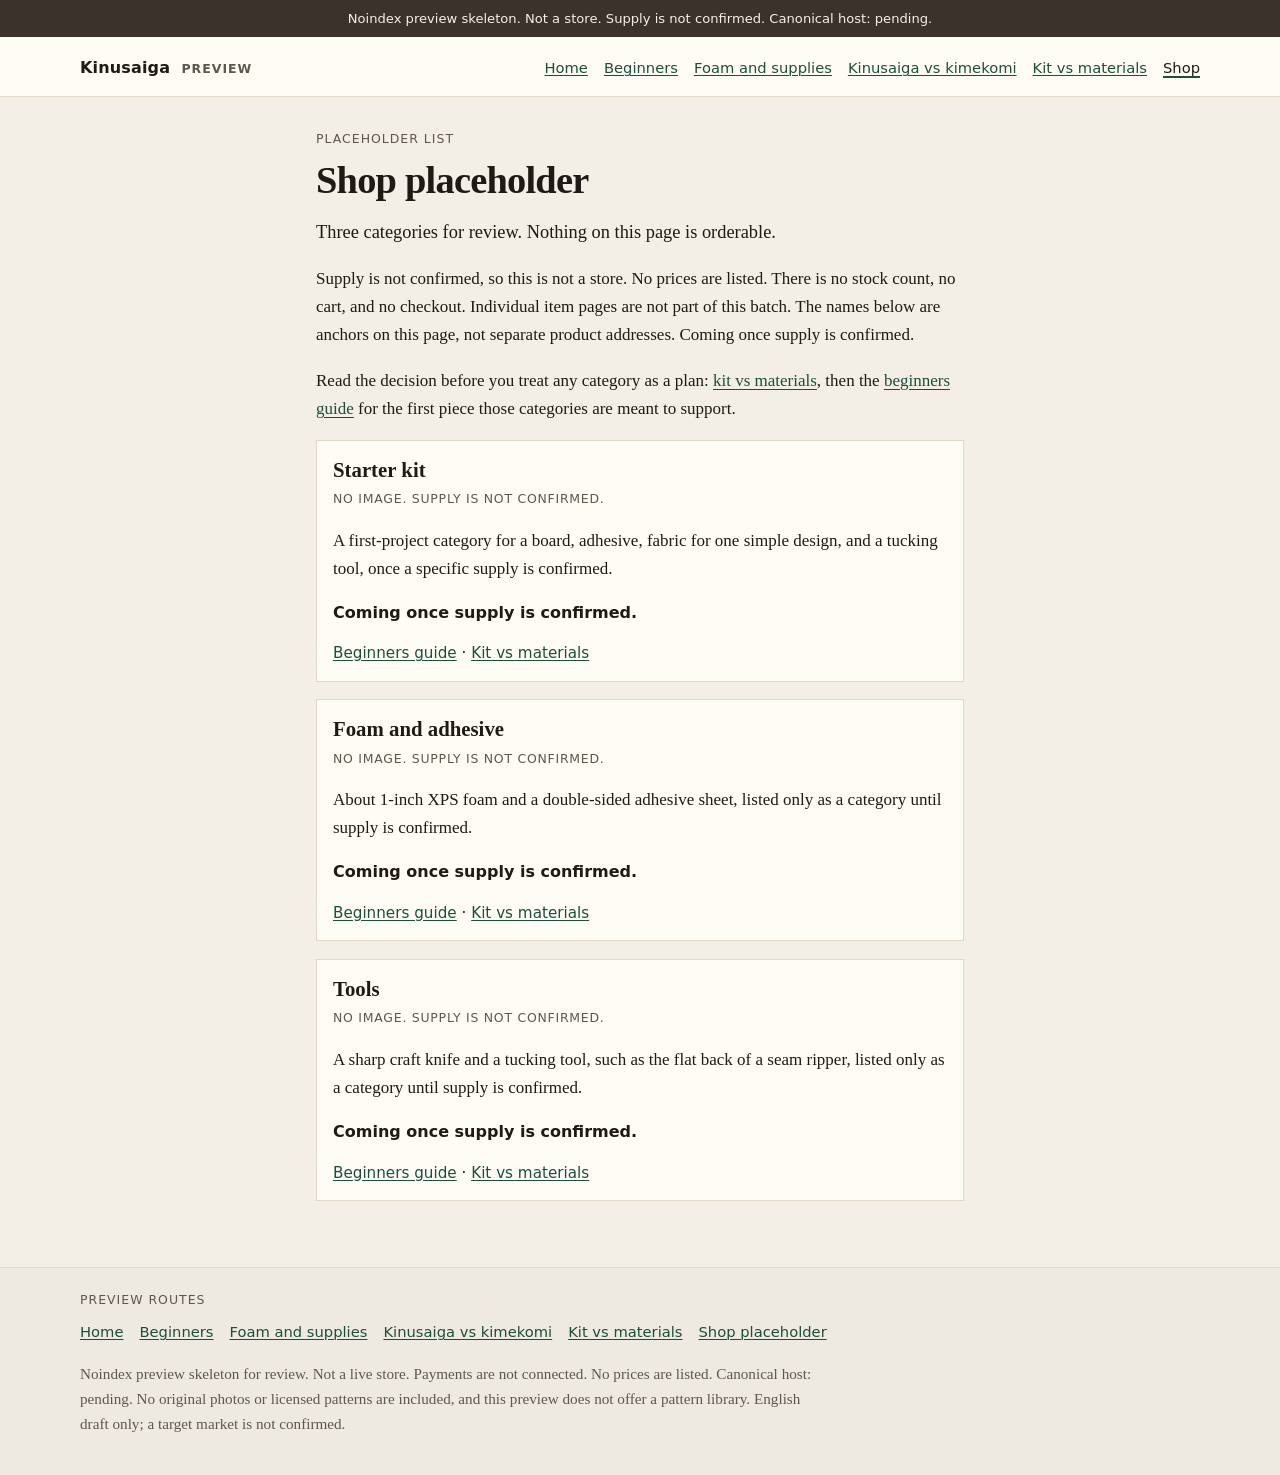
==== shop/index.html @ 1de95fd8 "Add a noindex static preview of the kinusaiga guide skeleton. The six first-batch routes are for loc" ====
<!DOCTYPE html>
<html lang="en">
<head>
  <meta charset="utf-8">
  <meta name="viewport" content="width=device-width, initial-scale=1">
  <meta name="robots" content="noindex, nofollow">
  <meta name="googlebot" content="noindex, nofollow">
  <title>Shop placeholder — not a store</title>
  <meta name="description" content="A noindex placeholder list of three kinusaiga categories. Supply is not confirmed. No prices and no checkout.">
  <!-- canonical: pending. No production host is approved. This page intentionally sets no rel=canonical. -->
  <link rel="stylesheet" href="/css/site.css">
</head>
<body>
  <a class="skip" href="#content">Skip to content</a>
  <p class="preview-banner">Noindex preview skeleton. Not a store. Supply is not confirmed. Canonical host: pending.</p>
  <header class="site-header">
    <div class="wrap header-inner">
      <a class="brand" href="/">Kinusaiga <span>Preview</span></a>
      <nav aria-label="Primary">
        <ul class="nav-list">
          <li><a href="/">Home</a></li>
          <li><a href="/guides/kinusaiga-for-beginners">Beginners</a></li>
          <li><a href="/guides/kinusaiga-foam-and-supplies">Foam and supplies</a></li>
          <li><a href="/guides/kinusaiga-vs-kimekomi">Kinusaiga vs kimekomi</a></li>
          <li><a href="/guides/kinusaiga-kit-vs-materials">Kit vs materials</a></li>
          <li><a href="/shop" aria-current="page">Shop</a></li>
        </ul>
      </nav>
    </div>
  </header>
  <main id="content">
    <article>
      <p class="eyebrow">Placeholder list</p>
      <h1>Shop placeholder</h1>
      <p class="dek">Three categories for review. Nothing on this page is orderable.</p>
      <p>Supply is not confirmed, so this is not a store. No prices are listed. There is no stock count, no cart, and no checkout. Individual item pages are not part of this batch. The names below are anchors on this page, not separate product addresses. Coming once supply is confirmed.</p>
      <p>Read the decision before you treat any category as a plan: <a href="/guides/kinusaiga-kit-vs-materials">kit vs materials</a>, then the <a href="/guides/kinusaiga-for-beginners">beginners guide</a> for the first piece those categories are meant to support.</p>

      <section class="category" id="starter-kit">
        <h2>Starter kit</h2>
        <p class="no-image">No image. Supply is not confirmed.</p>
        <p>A first-project category for a board, adhesive, fabric for one simple design, and a tucking tool, once a specific supply is confirmed.</p>
        <p class="status">Coming once supply is confirmed.</p>
        <p class="category-links"><a href="/guides/kinusaiga-for-beginners">Beginners guide</a> · <a href="/guides/kinusaiga-kit-vs-materials">Kit vs materials</a></p>
      </section>

      <section class="category" id="foam-and-adhesive">
        <h2>Foam and adhesive</h2>
        <p class="no-image">No image. Supply is not confirmed.</p>
        <p>About 1-inch XPS foam and a double-sided adhesive sheet, listed only as a category until supply is confirmed.</p>
        <p class="status">Coming once supply is confirmed.</p>
        <p class="category-links"><a href="/guides/kinusaiga-for-beginners">Beginners guide</a> · <a href="/guides/kinusaiga-kit-vs-materials">Kit vs materials</a></p>
      </section>

      <section class="category" id="tools">
        <h2>Tools</h2>
        <p class="no-image">No image. Supply is not confirmed.</p>
        <p>A sharp craft knife and a tucking tool, such as the flat back of a seam ripper, listed only as a category until supply is confirmed.</p>
        <p class="status">Coming once supply is confirmed.</p>
        <p class="category-links"><a href="/guides/kinusaiga-for-beginners">Beginners guide</a> · <a href="/guides/kinusaiga-kit-vs-materials">Kit vs materials</a></p>
      </section>
    </article>
  </main>
  <footer class="site-footer">
    <div class="wrap">
      <p class="footer-label">Preview routes</p>
      <ul class="footer-nav">
        <li><a href="/">Home</a></li>
        <li><a href="/guides/kinusaiga-for-beginners">Beginners</a></li>
        <li><a href="/guides/kinusaiga-foam-and-supplies">Foam and supplies</a></li>
        <li><a href="/guides/kinusaiga-vs-kimekomi">Kinusaiga vs kimekomi</a></li>
        <li><a href="/guides/kinusaiga-kit-vs-materials">Kit vs materials</a></li>
        <li><a href="/shop" aria-current="page">Shop placeholder</a></li>
      </ul>
      <p>Noindex preview skeleton for review. Not a live store. Payments are not connected. No prices are listed. Canonical host: pending. No original photos or licensed patterns are included, and this preview does not offer a pattern library. English draft only; a target market is not confirmed.</p>
    </div>
  </footer>
</body>
</html>
---- css/site.css ----
:root {
  --bg: #f3efe6;
  --paper: #fffcf6;
  --ink: #1e1a16;
  --muted: #5e574e;
  --line: #e3d9cb;
  --link: #1a4f3c;
  --link-hover: #0e3327;
  --banner: #3a322b;
  --banner-ink: #f6f0e6;
  --measure: 40.5rem;
  --wide: 70rem;
  --sans: "Segoe UI", system-ui, -apple-system, sans-serif;
  --serif: "Iowan Old Style", Palatino, "Palatino Linotype", Georgia, serif;
}

*,
*::before,
*::after {
  box-sizing: border-box;
}

html {
  font-size: 100%;
}

body {
  margin: 0;
  background: var(--bg);
  color: var(--ink);
  font-family: var(--serif);
  font-size: 1.0625rem;
  line-height: 1.65;
}

a {
  color: var(--link);
  text-underline-offset: 0.16em;
}

a:hover {
  color: var(--link-hover);
}

a:focus-visible,
.table-wrap:focus-visible,
.skip:focus {
  outline: 2px solid var(--link);
  outline-offset: 3px;
}

.skip {
  position: absolute;
  left: 0.75rem;
  top: -3.5rem;
  z-index: 3;
  background: var(--paper);
  color: var(--ink);
  padding: 0.4rem 0.7rem;
}

.skip:focus {
  top: 0.5rem;
}

.preview-banner {
  margin: 0;
  padding: 0.55rem 1.25rem;
  background: var(--banner);
  color: var(--banner-ink);
  font-family: var(--sans);
  font-size: 0.82rem;
  line-height: 1.45;
  text-align: center;
}

.wrap {
  width: min(100% - 2rem, var(--wide));
  margin-inline: auto;
}

.site-header {
  padding: 1.1rem 0 0.85rem;
  border-bottom: 1px solid var(--line);
  background: var(--paper);
}

.header-inner {
  display: flex;
  flex-wrap: wrap;
  align-items: baseline;
  justify-content: space-between;
  gap: 0.75rem 1.5rem;
}

.brand {
  color: var(--ink);
  font-family: var(--sans);
  font-size: 1rem;
  font-weight: 650;
  text-decoration: none;
  letter-spacing: 0.01em;
}

.brand span {
  margin-left: 0.35rem;
  color: var(--muted);
  font-weight: 550;
  font-size: 0.78rem;
  letter-spacing: 0.08em;
  text-transform: uppercase;
}

.nav-list,
.footer-nav {
  display: flex;
  flex-wrap: wrap;
  gap: 0.35rem 1rem;
  margin: 0;
  padding: 0;
  list-style: none;
}

.nav-list a,
.footer-nav a {
  font-family: var(--sans);
  font-size: 0.92rem;
  text-decoration-thickness: 1px;
}

.nav-list a[aria-current="page"] {
  color: var(--ink);
  text-decoration: none;
  border-bottom: 2px solid var(--link);
}

main {
  width: min(100% - 2rem, var(--measure));
  margin: 0 auto;
  padding: 2rem 0 3rem;
}

.eyebrow,
.footer-label,
.supply-note h3,
.end-cta h2,
.no-image,
.status {
  font-family: var(--sans);
}

.eyebrow {
  margin: 0 0 0.4rem;
  color: var(--muted);
  font-size: 0.78rem;
  letter-spacing: 0.08em;
  text-transform: uppercase;
}

h1,
h2,
h3 {
  line-height: 1.25;
  text-wrap: pretty;
  font-weight: 650;
}

h1 {
  margin: 0 0 0.8rem;
  font-size: clamp(1.85rem, 3vw, 2.45rem);
  letter-spacing: -0.02em;
}

h2 {
  margin: 2.2rem 0 0.7rem;
  font-size: 1.45rem;
}

h3 {
  margin: 1.4rem 0 0.4rem;
  font-size: 1.12rem;
}

p,
li {
  text-wrap: pretty;
}

.dek {
  margin-top: 0;
  font-size: 1.15rem;
}

.pending {
  margin: 1.2rem 0;
  padding-left: 0.85rem;
  border-left: 3px solid var(--line);
  color: var(--muted);
  font-size: 0.98rem;
}

.placeholder {
  margin: 1.4rem 0 1.6rem;
}

.placeholder-frame {
  display: grid;
  place-items: center;
  gap: 0.2rem;
  min-height: 9.5rem;
  background:
    linear-gradient(180deg, transparent 0, transparent 100%),
    repeating-linear-gradient(
      -45deg,
      #f7f3eb,
      #f7f3eb 8px,
      #efe8dc 8px,
      #efe8dc 16px
    );
  border: 1px dashed #c9bfb0;
  color: var(--muted);
  font-family: var(--sans);
  text-align: center;
}

.placeholder-frame strong {
  color: var(--ink);
  font-size: 0.95rem;
  letter-spacing: 0.06em;
  text-transform: uppercase;
}

.placeholder figcaption,
caption {
  color: var(--muted);
  font-family: var(--sans);
  font-size: 0.86rem;
  text-align: left;
}

.placeholder figcaption {
  margin-top: 0.45rem;
}

.on-this-page {
  margin: 1.4rem 0 0.4rem;
  padding: 0.9rem 1rem 0.95rem;
  background: var(--paper);
  border: 1px solid var(--line);
}

.on-this-page h2 {
  margin: 0 0 0.35rem;
  font-family: var(--sans);
  font-size: 0.78rem;
  letter-spacing: 0.08em;
  text-transform: uppercase;
}

.on-this-page ol {
  margin: 0;
  padding-left: 1.2rem;
}

.table-wrap {
  margin: 1rem 0 1.4rem;
  overflow-x: auto;
}

table {
  width: 100%;
  min-width: 34rem;
  border-collapse: collapse;
}

th,
td {
  padding: 0.65rem 0.7rem;
  border-bottom: 1px solid var(--line);
  text-align: left;
  vertical-align: top;
}

th {
  font-family: var(--sans);
  font-size: 0.82rem;
  letter-spacing: 0.03em;
}

tbody th {
  font-family: var(--serif);
  font-size: 1rem;
  letter-spacing: 0;
}

.steps,
.checklist,
.supply-note ul,
.keep-reading ul {
  padding-left: 1.2rem;
}

.steps li,
.checklist li,
.supply-note li,
.keep-reading li {
  margin: 0.55rem 0;
}

.supply-note,
.end-cta {
  margin: 1.6rem 0 0.4rem;
  padding: 0.2rem 0 0.2rem;
  border-top: 1px solid var(--line);
}

.supply-note h3,
.end-cta h2 {
  margin: 1rem 0 0.45rem;
  font-size: 0.78rem;
  letter-spacing: 0.08em;
  text-transform: uppercase;
}

.category {
  margin: 0 0 1.1rem;
  padding: 1rem 1rem 0.9rem;
  background: var(--paper);
  border: 1px solid var(--line);
}

.category h2 {
  margin: 0 0 0.4rem;
  font-size: 1.3rem;
}

.no-image {
  margin: 0.2rem 0 0.7rem;
  color: var(--muted);
  font-size: 0.78rem;
  letter-spacing: 0.06em;
  text-transform: uppercase;
}

.status {
  margin: 0.8rem 0 0.4rem;
  font-size: 1rem;
  font-weight: 650;
}

.category-links {
  margin-bottom: 0;
  font-family: var(--sans);
  font-size: 0.95rem;
}

.site-footer {
  padding: 1.4rem 0 2.4rem;
  border-top: 1px solid var(--line);
  background: #efeae1;
}

.footer-label {
  margin: 0 0 0.45rem;
  color: var(--muted);
  font-size: 0.78rem;
  letter-spacing: 0.08em;
  text-transform: uppercase;
}

.site-footer p:last-child {
  max-width: 46rem;
  margin-bottom: 0;
  color: var(--muted);
  font-size: 0.95rem;
}

@media (max-width: 40rem) {
  main,
  .wrap {
    width: min(100% - 1.5rem, var(--wide));
  }

  h1 {
    font-size: 1.75rem;
  }

  .preview-banner {
    text-align: left;
  }
}
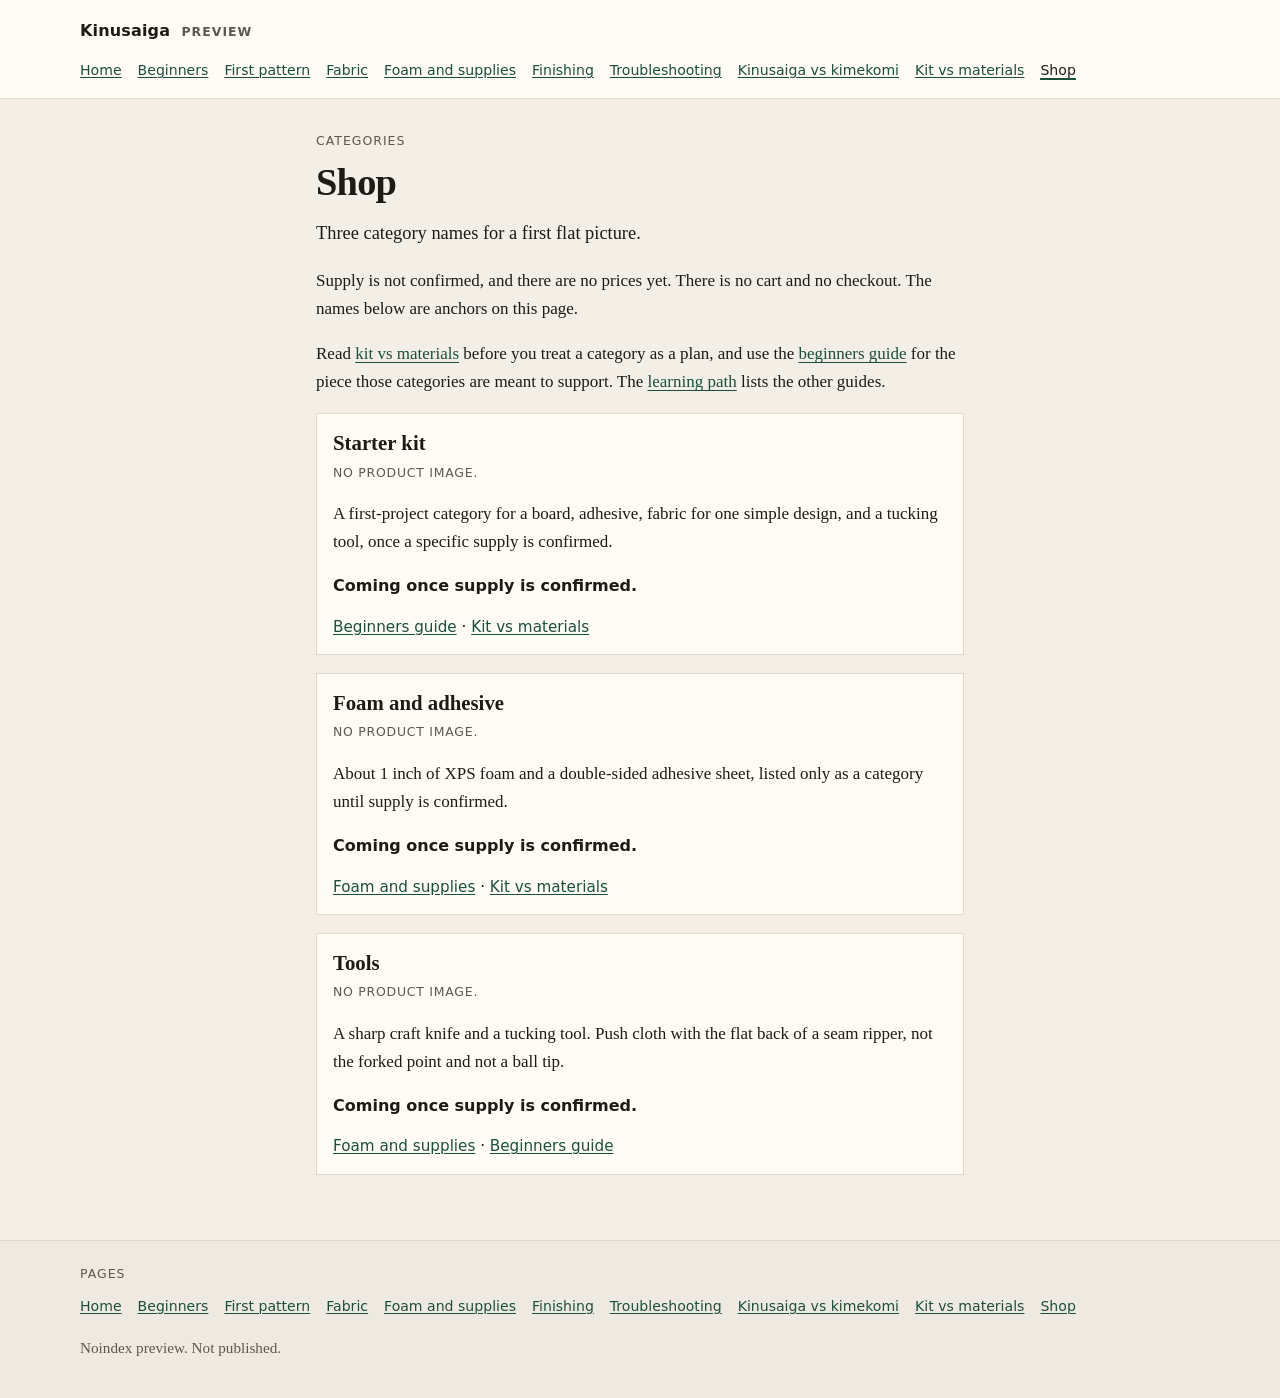
==== commit 11bb39c9: "Expand the kinusaiga preview into a follow-along first piece Add pattern, fabric, finishing, and tro" ====
--- a/shop/index.html
+++ b/shop/index.html
@@ -6,13 +6,12 @@
   <meta name="robots" content="noindex, nofollow">
   <meta name="googlebot" content="noindex, nofollow">
   <title>Shop placeholder — not a store</title>
-  <meta name="description" content="A noindex placeholder list of three kinusaiga categories. Supply is not confirmed. No prices and no checkout.">
-  <!-- canonical: pending. No production host is approved. This page intentionally sets no rel=canonical. -->
+  <meta name="description" content="A text list of three kinusaiga categories. Supply is not confirmed. No prices and no checkout.">
+  <!-- No rel=canonical. No production host is approved. -->
   <link rel="stylesheet" href="/css/site.css">
 </head>
 <body>
   <a class="skip" href="#content">Skip to content</a>
-  <p class="preview-banner">Noindex preview skeleton. Not a store. Supply is not confirmed. Canonical host: pending.</p>
   <header class="site-header">
     <div class="wrap header-inner">
       <a class="brand" href="/">Kinusaiga <span>Preview</span></a>
@@ -20,7 +19,11 @@
         <ul class="nav-list">
           <li><a href="/">Home</a></li>
           <li><a href="/guides/kinusaiga-for-beginners">Beginners</a></li>
+          <li><a href="/guides/kinusaiga-first-pattern">First pattern</a></li>
+          <li><a href="/guides/kinusaiga-choosing-and-cutting-fabric">Fabric</a></li>
           <li><a href="/guides/kinusaiga-foam-and-supplies">Foam and supplies</a></li>
+          <li><a href="/guides/kinusaiga-finishing-and-framing">Finishing</a></li>
+          <li><a href="/guides/kinusaiga-troubleshooting">Troubleshooting</a></li>
           <li><a href="/guides/kinusaiga-vs-kimekomi">Kinusaiga vs kimekomi</a></li>
           <li><a href="/guides/kinusaiga-kit-vs-materials">Kit vs materials</a></li>
           <li><a href="/shop" aria-current="page">Shop</a></li>
@@ -30,15 +33,15 @@
   </header>
   <main id="content">
     <article>
-      <p class="eyebrow">Placeholder list</p>
-      <h1>Shop placeholder</h1>
-      <p class="dek">Three categories for review. Nothing on this page is orderable.</p>
-      <p>Supply is not confirmed, so this is not a store. No prices are listed. There is no stock count, no cart, and no checkout. Individual item pages are not part of this batch. The names below are anchors on this page, not separate product addresses. Coming once supply is confirmed.</p>
-      <p>Read the decision before you treat any category as a plan: <a href="/guides/kinusaiga-kit-vs-materials">kit vs materials</a>, then the <a href="/guides/kinusaiga-for-beginners">beginners guide</a> for the first piece those categories are meant to support.</p>
+      <p class="eyebrow">Categories</p>
+      <h1>Shop</h1>
+      <p class="dek">Three category names for a first flat picture.</p>
+      <p>Supply is not confirmed, and there are no prices yet. There is no cart and no checkout. The names below are anchors on this page.</p>
+      <p>Read <a href="/guides/kinusaiga-kit-vs-materials">kit vs materials</a> before you treat a category as a plan, and use the <a href="/guides/kinusaiga-for-beginners">beginners guide</a> for the piece those categories are meant to support. The <a href="/">learning path</a> lists the other guides.</p>
 
       <section class="category" id="starter-kit">
         <h2>Starter kit</h2>
-        <p class="no-image">No image. Supply is not confirmed.</p>
+        <p class="no-image">No product image.</p>
         <p>A first-project category for a board, adhesive, fabric for one simple design, and a tucking tool, once a specific supply is confirmed.</p>
         <p class="status">Coming once supply is confirmed.</p>
         <p class="category-links"><a href="/guides/kinusaiga-for-beginners">Beginners guide</a> · <a href="/guides/kinusaiga-kit-vs-materials">Kit vs materials</a></p>
@@ -46,33 +49,37 @@
 
       <section class="category" id="foam-and-adhesive">
         <h2>Foam and adhesive</h2>
-        <p class="no-image">No image. Supply is not confirmed.</p>
-        <p>About 1-inch XPS foam and a double-sided adhesive sheet, listed only as a category until supply is confirmed.</p>
+        <p class="no-image">No product image.</p>
+        <p>About 1 inch of XPS foam and a double-sided adhesive sheet, listed only as a category until supply is confirmed.</p>
         <p class="status">Coming once supply is confirmed.</p>
-        <p class="category-links"><a href="/guides/kinusaiga-for-beginners">Beginners guide</a> · <a href="/guides/kinusaiga-kit-vs-materials">Kit vs materials</a></p>
+        <p class="category-links"><a href="/guides/kinusaiga-foam-and-supplies">Foam and supplies</a> · <a href="/guides/kinusaiga-kit-vs-materials">Kit vs materials</a></p>
       </section>
 
       <section class="category" id="tools">
         <h2>Tools</h2>
-        <p class="no-image">No image. Supply is not confirmed.</p>
-        <p>A sharp craft knife and a tucking tool, such as the flat back of a seam ripper, listed only as a category until supply is confirmed.</p>
+        <p class="no-image">No product image.</p>
+        <p>A sharp craft knife and a tucking tool. Push cloth with the flat back of a seam ripper, not the forked point and not a ball tip.</p>
         <p class="status">Coming once supply is confirmed.</p>
-        <p class="category-links"><a href="/guides/kinusaiga-for-beginners">Beginners guide</a> · <a href="/guides/kinusaiga-kit-vs-materials">Kit vs materials</a></p>
+        <p class="category-links"><a href="/guides/kinusaiga-foam-and-supplies">Foam and supplies</a> · <a href="/guides/kinusaiga-for-beginners">Beginners guide</a></p>
       </section>
     </article>
   </main>
   <footer class="site-footer">
     <div class="wrap">
-      <p class="footer-label">Preview routes</p>
+      <p class="footer-label">Pages</p>
       <ul class="footer-nav">
         <li><a href="/">Home</a></li>
         <li><a href="/guides/kinusaiga-for-beginners">Beginners</a></li>
+        <li><a href="/guides/kinusaiga-first-pattern">First pattern</a></li>
+        <li><a href="/guides/kinusaiga-choosing-and-cutting-fabric">Fabric</a></li>
         <li><a href="/guides/kinusaiga-foam-and-supplies">Foam and supplies</a></li>
+        <li><a href="/guides/kinusaiga-finishing-and-framing">Finishing</a></li>
+        <li><a href="/guides/kinusaiga-troubleshooting">Troubleshooting</a></li>
         <li><a href="/guides/kinusaiga-vs-kimekomi">Kinusaiga vs kimekomi</a></li>
         <li><a href="/guides/kinusaiga-kit-vs-materials">Kit vs materials</a></li>
-        <li><a href="/shop" aria-current="page">Shop placeholder</a></li>
+        <li><a href="/shop" aria-current="page">Shop</a></li>
       </ul>
-      <p>Noindex preview skeleton for review. Not a live store. Payments are not connected. No prices are listed. Canonical host: pending. No original photos or licensed patterns are included, and this preview does not offer a pattern library. English draft only; a target market is not confirmed.</p>
+      <p>Noindex preview. Not published.</p>
     </div>
   </footer>
 </body>
--- a/css/site.css
+++ b/css/site.css
@@ -124,7 +124,7 @@
 .nav-list a,
 .footer-nav a {
   font-family: var(--sans);
-  font-size: 0.92rem;
+  font-size: 0.88rem;
   text-decoration-thickness: 1px;
 }
 
@@ -163,6 +163,7 @@
   line-height: 1.25;
   text-wrap: pretty;
   font-weight: 650;
+  scroll-margin-top: 1rem;
 }
 
 h1 {
@@ -172,12 +173,12 @@
 }
 
 h2 {
-  margin: 2.2rem 0 0.7rem;
+  margin: 2.45rem 0 0.75rem;
   font-size: 1.45rem;
 }
 
 h3 {
-  margin: 1.4rem 0 0.4rem;
+  margin: 1.55rem 0 0.45rem;
   font-size: 1.12rem;
 }
 
@@ -242,6 +243,35 @@
   margin-top: 0.45rem;
 }
 
+.diagram {
+  margin: 1.85rem 0 2.15rem;
+}
+
+.diagram img {
+  display: block;
+  width: 100%;
+  height: auto;
+  background: var(--paper);
+  border: 1px solid var(--line);
+}
+
+.diagram figcaption {
+  margin: 0.4rem 0 0;
+  padding-top: 0.45rem;
+  border-top: 1px solid var(--line);
+  color: var(--ink);
+  font-family: var(--sans);
+  font-size: 0.75rem;
+  font-weight: 650;
+  letter-spacing: 0.01em;
+  line-height: 1.45;
+  text-align: left;
+}
+
+.steps .diagram {
+  margin: 1.05rem 0 0.55rem;
+}
+
 .on-this-page {
   margin: 1.4rem 0 0.4rem;
   padding: 0.9rem 1rem 0.95rem;
@@ -304,7 +334,52 @@
 .checklist li,
 .supply-note li,
 .keep-reading li {
-  margin: 0.55rem 0;
+  margin: 0.7rem 0;
+}
+
+.path {
+  margin: 0.4rem 0 1.4rem;
+  padding: 0;
+  list-style: none;
+  counter-reset: path;
+}
+
+.path > li {
+  position: relative;
+  margin: 0;
+  padding: 0.85rem 0 0.9rem 2.7rem;
+  border-top: 1px solid var(--line);
+  counter-increment: path;
+}
+
+.path > li:last-child {
+  border-bottom: 1px solid var(--line);
+}
+
+.path > li::before {
+  content: counter(path);
+  position: absolute;
+  left: 0;
+  top: 0.9rem;
+  width: 1.65rem;
+  height: 1.65rem;
+  border: 1px solid var(--line);
+  border-radius: 50%;
+  background: var(--paper);
+  color: var(--ink);
+  font-family: var(--sans);
+  font-size: 0.82rem;
+  line-height: 1.65rem;
+  text-align: center;
+}
+
+.path a {
+  font-family: var(--sans);
+  font-weight: 650;
+}
+
+.path li p {
+  margin: 0.25rem 0 0;
 }
 
 .supply-note,
@@ -375,6 +450,13 @@
   font-size: 0.95rem;
 }
 
+@media (max-width: 52rem) {
+  .nav-list,
+  .footer-nav {
+    gap: 0.35rem 0.85rem;
+  }
+}
+
 @media (max-width: 40rem) {
   main,
   .wrap {
